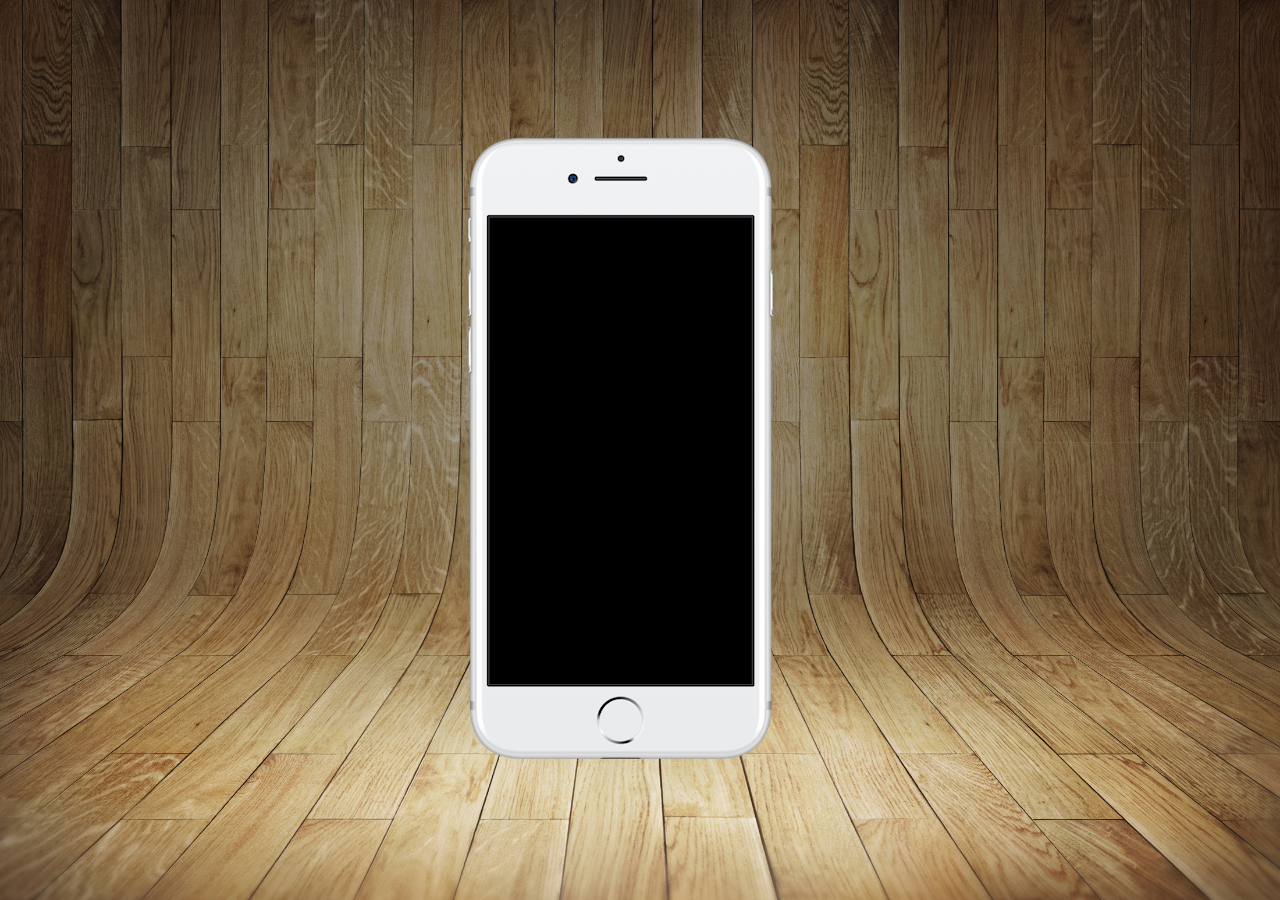
==== index.html @ 35f62a85 "update comecei o projeto media social" ====
<!DOCTYPE html>
<html lang="pt-br">
<head>
    <meta charset="UTF-8">
    <meta name="viewport" content="width=device-width, initial-scale=1.0">
    <title>Media Social</title>
    <link rel="stylesheet" href="estilos/style.css">
    
</head>
<body>
    <main>
        <section id="telefone">
          
        </section>
        <section id="redes sociais">

        </section>
    </main>
    
</body>
</html>
---- estilos/style.css ----
@charset "UTF-8";


* {
    margin: 0px;
    padding: 0px;
    font-family: Arial, Helvetica, sans-serif;
}

html,body {
    height: 100vh;
    width: 100vw;
    
}

body {
    background: url('../imagens/fundo-madeira.jpg') no-repeat top center;
    background-size: cover;
    background-attachment: fixed;
}

main {
    height: 100vh;
    position: relative;
}

section#telefone {
    position: absolute;
    top: 50%;
    left: 50%;
    width: 350px;
    height:630px;
    background-size: contain;
    transform: translate(-50%,-50%);
   background: url('../imagens/frame-iphone.png') no-repeat;
    
}
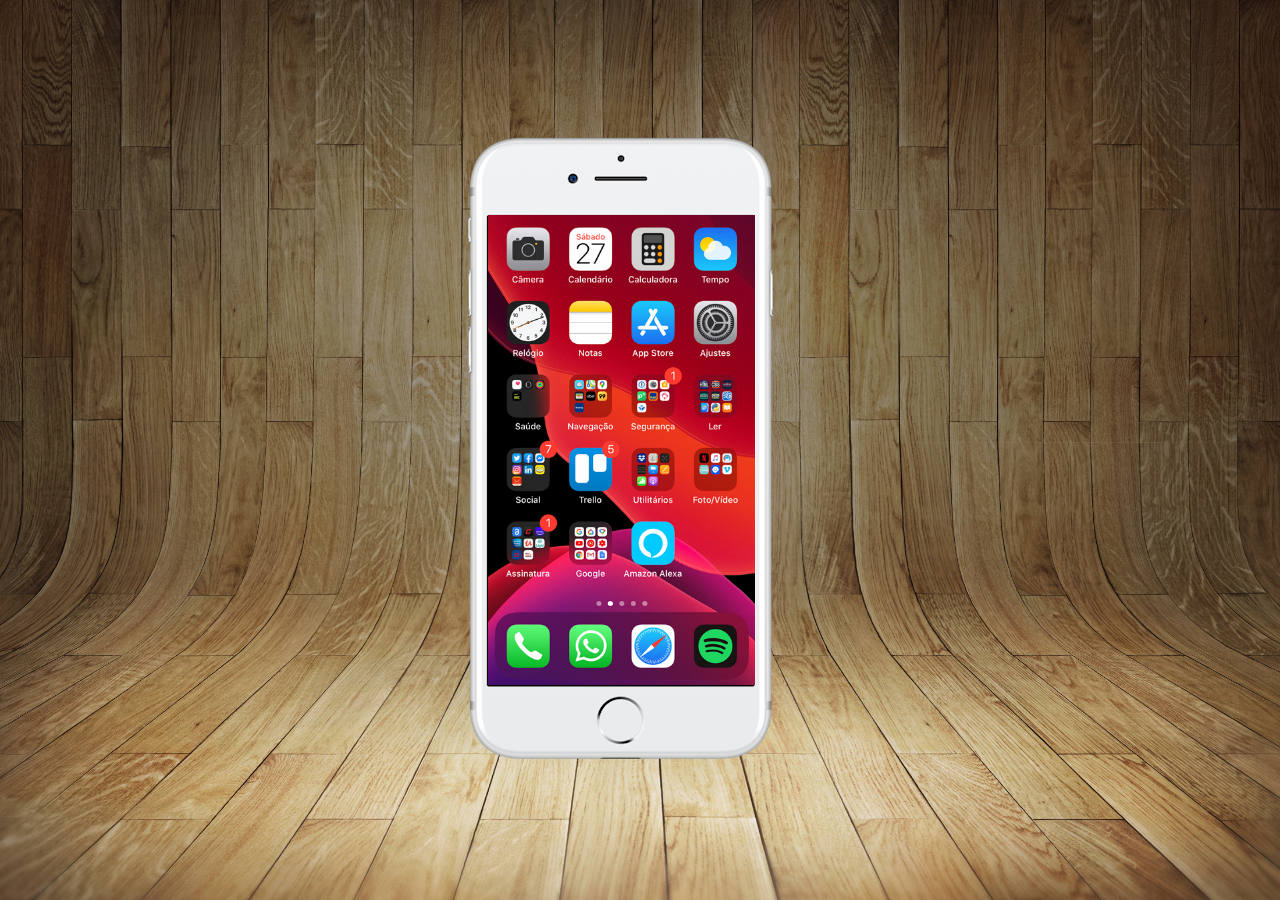
==== commit 004cca08: "update imagem do celular concluída." ====
--- a/index.html
+++ b/index.html
@@ -10,6 +10,9 @@
 <body>
     <main>
         <section id="telefone">
+            <iframe src="home.html" name="tela" id="tela" frameborder="0">
+
+            </iframe>
           
         </section>
         <section id="redes sociais">
--- a/estilos/style.css
+++ b/estilos/style.css
@@ -34,4 +34,12 @@
     transform: translate(-50%,-50%);
    background: url('../imagens/frame-iphone.png') no-repeat;
     
+}
+
+iframe#tela {
+  position: relative;
+  left: 23px;
+  top: 80px;
+  width: 267px;
+  height: 470px;
 }
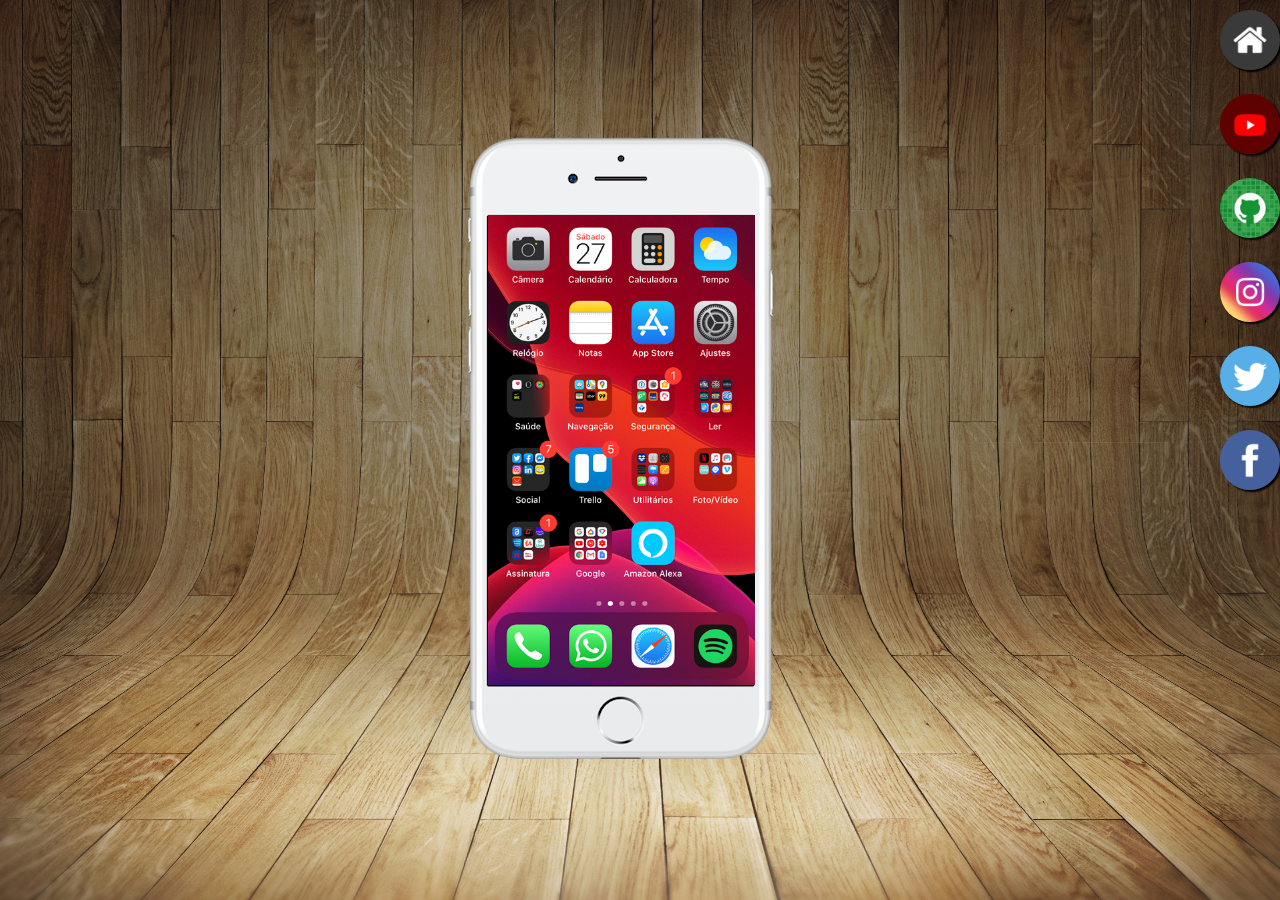
==== commit bf291f9b: "update criei os botões" ====
--- a/index.html
+++ b/index.html
@@ -15,8 +15,22 @@
             </iframe>
           
         </section>
-        <section id="redes sociais">
-
+        <section id="redes-sociais">
+            <a href="imagens/tela-home.jpg" target="tela">
+                <img src="imagens/logo-home.jpg" alt="Home"></a><br>
+            <a href="imagens/tela-youtube.png"
+             target="tela"><img src="imagens/logo-youtube.jpg" 
+              alt="youtube"></a><br>
+         <a href="" 
+         target="tela"><img src="imagens/logo-github.jpg" 
+                alt="github"></a><br>
+            <a href="" target="tela">
+                <img src="imagens/logo-instagram.jpg"
+                  alt="instagram"></a><br>
+            <a href="" target="tela">
+                <img src="imagens/logo-twitter.jpg" alt="twitter"></a><br>
+            <a href="" target="tela">
+                <img src="imagens/logo-facebook.jpg" alt="facebook"></a><br>
         </section>
     </main>
     
--- a/estilos/style.css
+++ b/estilos/style.css
@@ -1,6 +1,44 @@
 @charset "UTF-8";
 
+#telefone {
+    position: absolute;
+    top: 50%;
+    left: 50%;
+    width: 350px;
+    height:630px;
+    background-size: contain;
+    transform: translate(-50%,-50%);
+   background: url('../imagens/frame-iphone.png') no-repeat;
+    
+}
 
+#tela {
+  position: relative;
+  left: 23px;
+  top: 80px;
+  width: 267px;
+  height: 470px;
+}
+
+section#redes-sociais {
+  text-align: right;
+}
+
+#redes-sociais img {
+    margin-top: 10px ;
+    margin-bottom: 10px;
+    width: 60px;
+    height: 60px;
+    border-radius: 50%;
+    box-shadow: 2px 2px 2px black;
+    box-sizing: border-box;
+}
+ 
+#redes-sociais img:hover {
+    border: 2px solid rgba(253, 253, 253, 0.952);
+    transform: translate(-4px,-4px);
+    box-shadow: 5px 5px 10px black;
+}
 * {
     margin: 0px;
     padding: 0px;
@@ -23,23 +61,3 @@
     height: 100vh;
     position: relative;
 }
-
-section#telefone {
-    position: absolute;
-    top: 50%;
-    left: 50%;
-    width: 350px;
-    height:630px;
-    background-size: contain;
-    transform: translate(-50%,-50%);
-   background: url('../imagens/frame-iphone.png') no-repeat;
-    
-}
-
-iframe#tela {
-  position: relative;
-  left: 23px;
-  top: 80px;
-  width: 267px;
-  height: 470px;
-}
